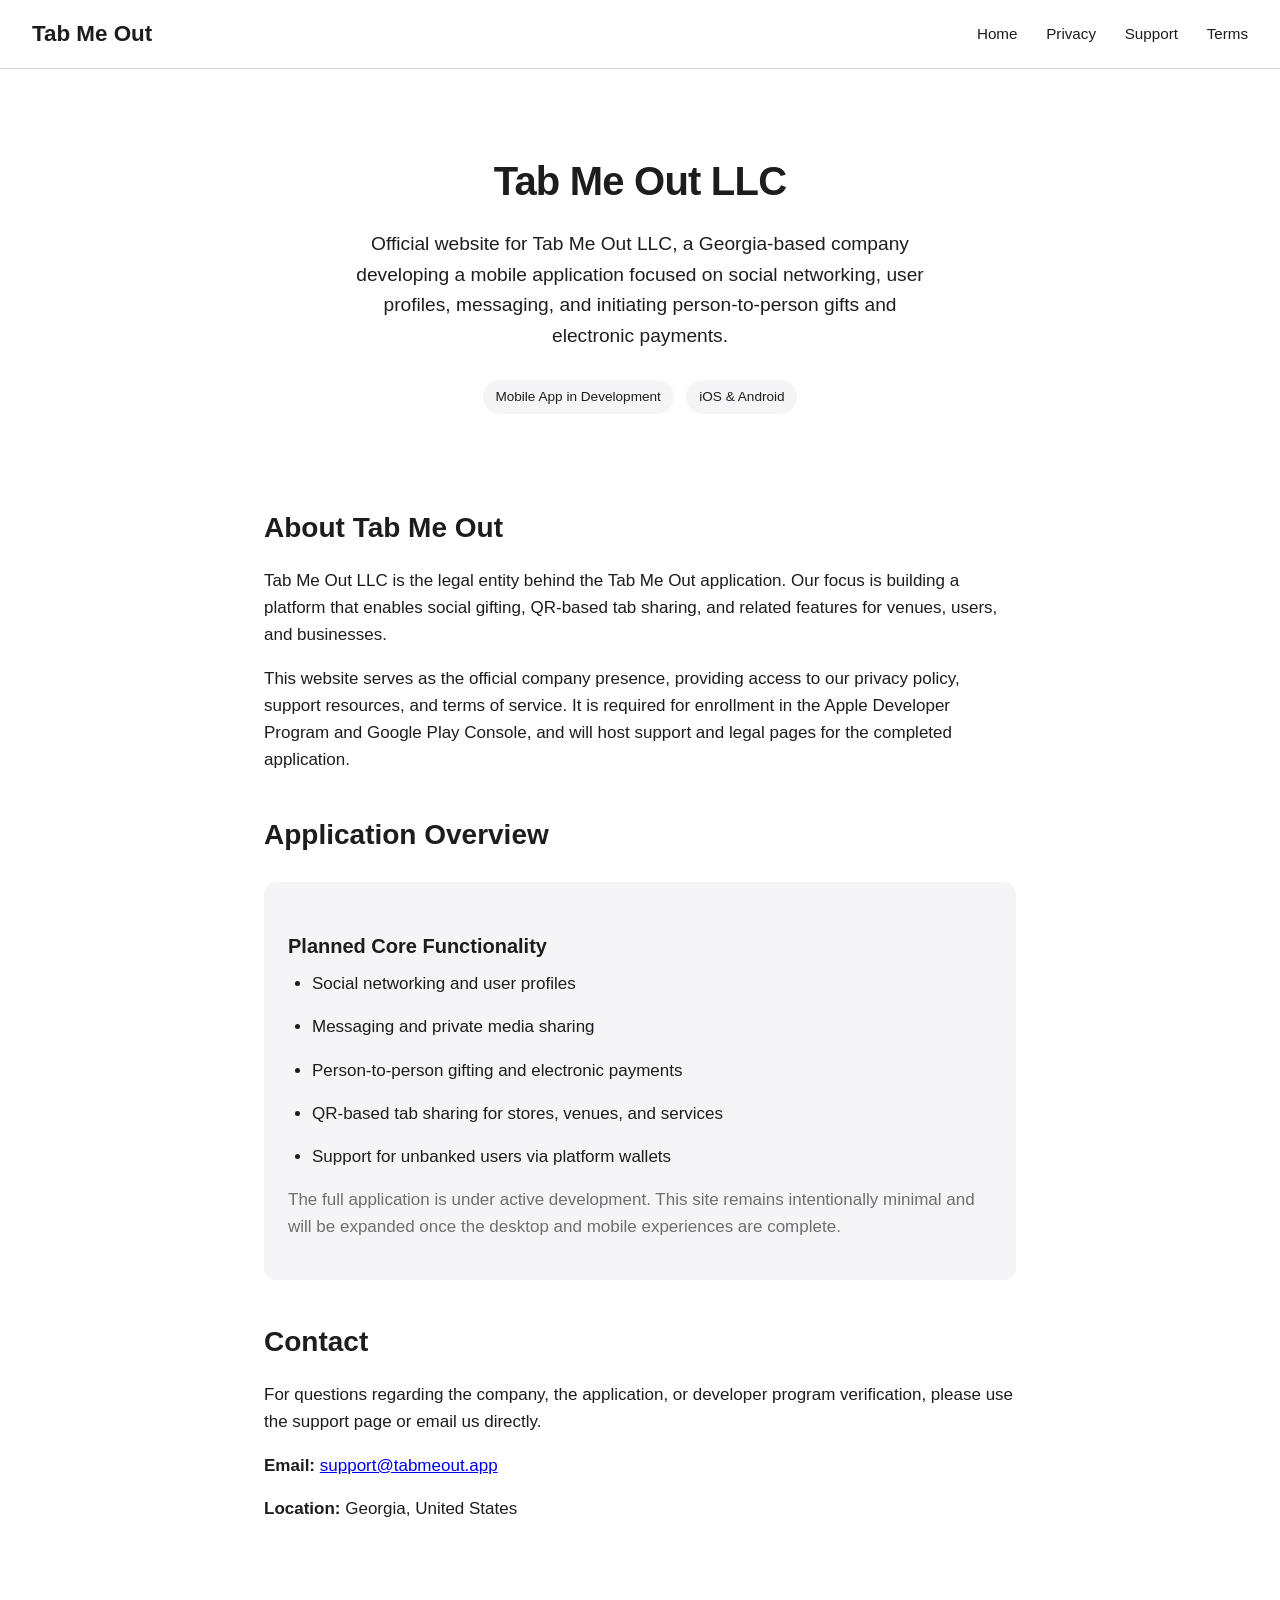
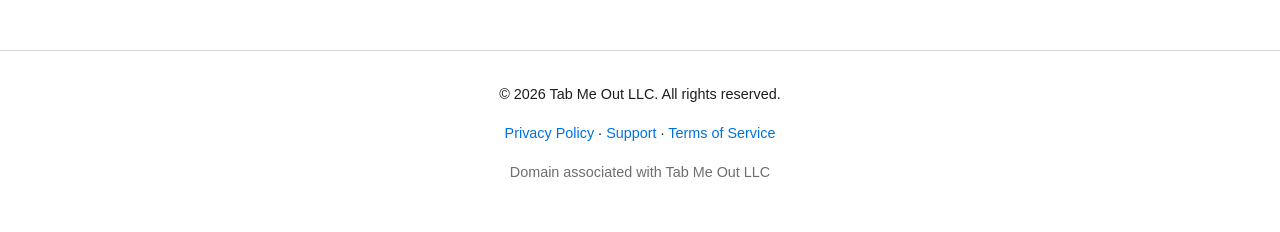
==== index.html @ e4e55835 "Add files via upload Initial Website Files" ====
<!DOCTYPE html>
<html lang="en">
<head>
  <meta charset="UTF-8">
  <meta name="viewport" content="width=device-width, initial-scale=1.0">
  <title>Tab Me Out LLC – Official Website</title>
  <meta name="description" content="Official website of Tab Me Out LLC. Developer of the Tab Me Out mobile application for social networking, messaging, and person-to-person gifting and payments.">
  <link rel="stylesheet" href="style.css">
</head>
<body>
  <header>
    <a href="index.html" class="logo">Tab Me Out</a>
    <nav>
      <a href="index.html">Home</a>
      <a href="privacy-policy.html">Privacy</a>
      <a href="support.html">Support</a>
      <a href="terms.html">Terms</a>
    </nav>
  </header>

  <main>
    <section class="hero">
      <h1>Tab Me Out LLC</h1>
      <p>Official website for Tab Me Out LLC, a Georgia-based company developing a mobile application focused on social networking, user profiles, messaging, and initiating person-to-person gifts and electronic payments.</p>
      <div style="margin-top: 1.5rem;">
        <span class="badge">Mobile App in Development</span>
        <span class="badge">iOS & Android</span>
      </div>
    </section>

    <section>
      <h2>About Tab Me Out</h2>
      <p>Tab Me Out LLC is the legal entity behind the Tab Me Out application. Our focus is building a platform that enables social gifting, QR-based tab sharing, and related features for venues, users, and businesses.</p>
      <p>This website serves as the official company presence, providing access to our privacy policy, support resources, and terms of service. It is required for enrollment in the Apple Developer Program and Google Play Console, and will host support and legal pages for the completed application.</p>
    </section>

    <section>
      <h2>Application Overview</h2>
      <div class="card">
        <h3>Planned Core Functionality</h3>
        <ul>
          <li>Social networking and user profiles</li>
          <li>Messaging and private media sharing</li>
          <li>Person-to-person gifting and electronic payments</li>
          <li>QR-based tab sharing for stores, venues, and services</li>
          <li>Support for unbanked users via platform wallets</li>
        </ul>
        <p class="muted" style="margin-top: 1rem;">The full application is under active development. This site remains intentionally minimal and will be expanded once the desktop and mobile experiences are complete.</p>
      </div>
    </section>

    <section>
      <h2>Contact</h2>
      <p>For questions regarding the company, the application, or developer program verification, please use the support page or email us directly.</p>
      <p><strong>Email:</strong> <a href="mailto:support@tabmeout.app">support@tabmeout.app</a></p>
      <p><strong>Location:</strong> Georgia, United States</p>
    </section>
  </main>

  <footer>
    <p>&copy; 2026 Tab Me Out LLC. All rights reserved.</p>
    <p><a href="privacy-policy.html">Privacy Policy</a> · <a href="support.html">Support</a> · <a href="terms.html">Terms of Service</a></p>
    <p class="muted">Domain associated with Tab Me Out LLC</p>
  </footer>
</body>
</html>
---- style.css ----
/* Tab Me Out – Minimal Official Site */
:root {
  --bg: #ffffff;
  --text: #1d1d1f;
  --muted: #6e6e73;
  --accent: #0071e3;
  --border: #d2d2d7;
  --card: #f5f5f7;
}

* { box-sizing: border-box; margin: 0; padding: 0; }

body {
  font-family: -apple-system, BlinkMacSystemFont, "Segoe UI", Roboto, Helvetica, Arial, sans-serif;
  background: var(--bg);
  color: var(--text);
  line-height: 1.6;
  font-size: 17px;
}

header {
  border-bottom: 1px solid var(--border);
  padding: 1rem 2rem;
  display: flex;
  justify-content: space-between;
  align-items: center;
  background: #fff;
  position: sticky;
  top: 0;
  z-index: 10;
}

.logo {
  font-weight: 600;
  font-size: 1.4rem;
  color: var(--text);
  text-decoration: none;
}

nav a {
  margin-left: 1.5rem;
  color: var(--text);
  text-decoration: none;
  font-size: 0.95rem;
}

nav a:hover { color: var(--accent); }

main { max-width: 800px; margin: 0 auto; padding: 3rem 1.5rem; }

h1 { font-size: 2.5rem; font-weight: 600; margin-bottom: 1rem; letter-spacing: -0.02em; }
h2 { font-size: 1.75rem; margin: 2.5rem 0 1rem; font-weight: 600; }
h3 { font-size: 1.25rem; margin: 1.5rem 0 0.5rem; }

p, li { margin-bottom: 1rem; color: var(--text); }
.muted { color: var(--muted); }

.hero { text-align: center; padding: 2rem 0 3rem; }
.hero p { font-size: 1.2rem; max-width: 600px; margin: 1rem auto; }

.card {
  background: var(--card);
  border-radius: 12px;
  padding: 1.5rem;
  margin: 1.5rem 0;
}

ul { padding-left: 1.5rem; }

footer {
  border-top: 1px solid var(--border);
  padding: 2rem;
  text-align: center;
  color: var(--muted);
  font-size: 0.9rem;
  margin-top: 4rem;
}

footer a { color: var(--accent); text-decoration: none; }

form { display: flex; flex-direction: column; gap: 1rem; max-width: 500px; }
input, textarea, button {
  padding: 0.75rem;
  border: 1px solid var(--border);
  border-radius: 8px;
  font-size: 1rem;
  font-family: inherit;
}
button {
  background: var(--accent);
  color: white;
  border: none;
  cursor: pointer;
  font-weight: 500;
}
button:hover { opacity: 0.9; }

.badge {
  display: inline-block;
  background: var(--card);
  padding: 0.4rem 0.8rem;
  border-radius: 20px;
  font-size: 0.85rem;
  margin: 0.25rem;
}

@media (max-width: 600px) {
  header { flex-direction: column; gap: 0.5rem; }
  nav a { margin: 0 0.5rem; }
  h1 { font-size: 2rem; }
  main { padding: 2rem 1rem; }
}
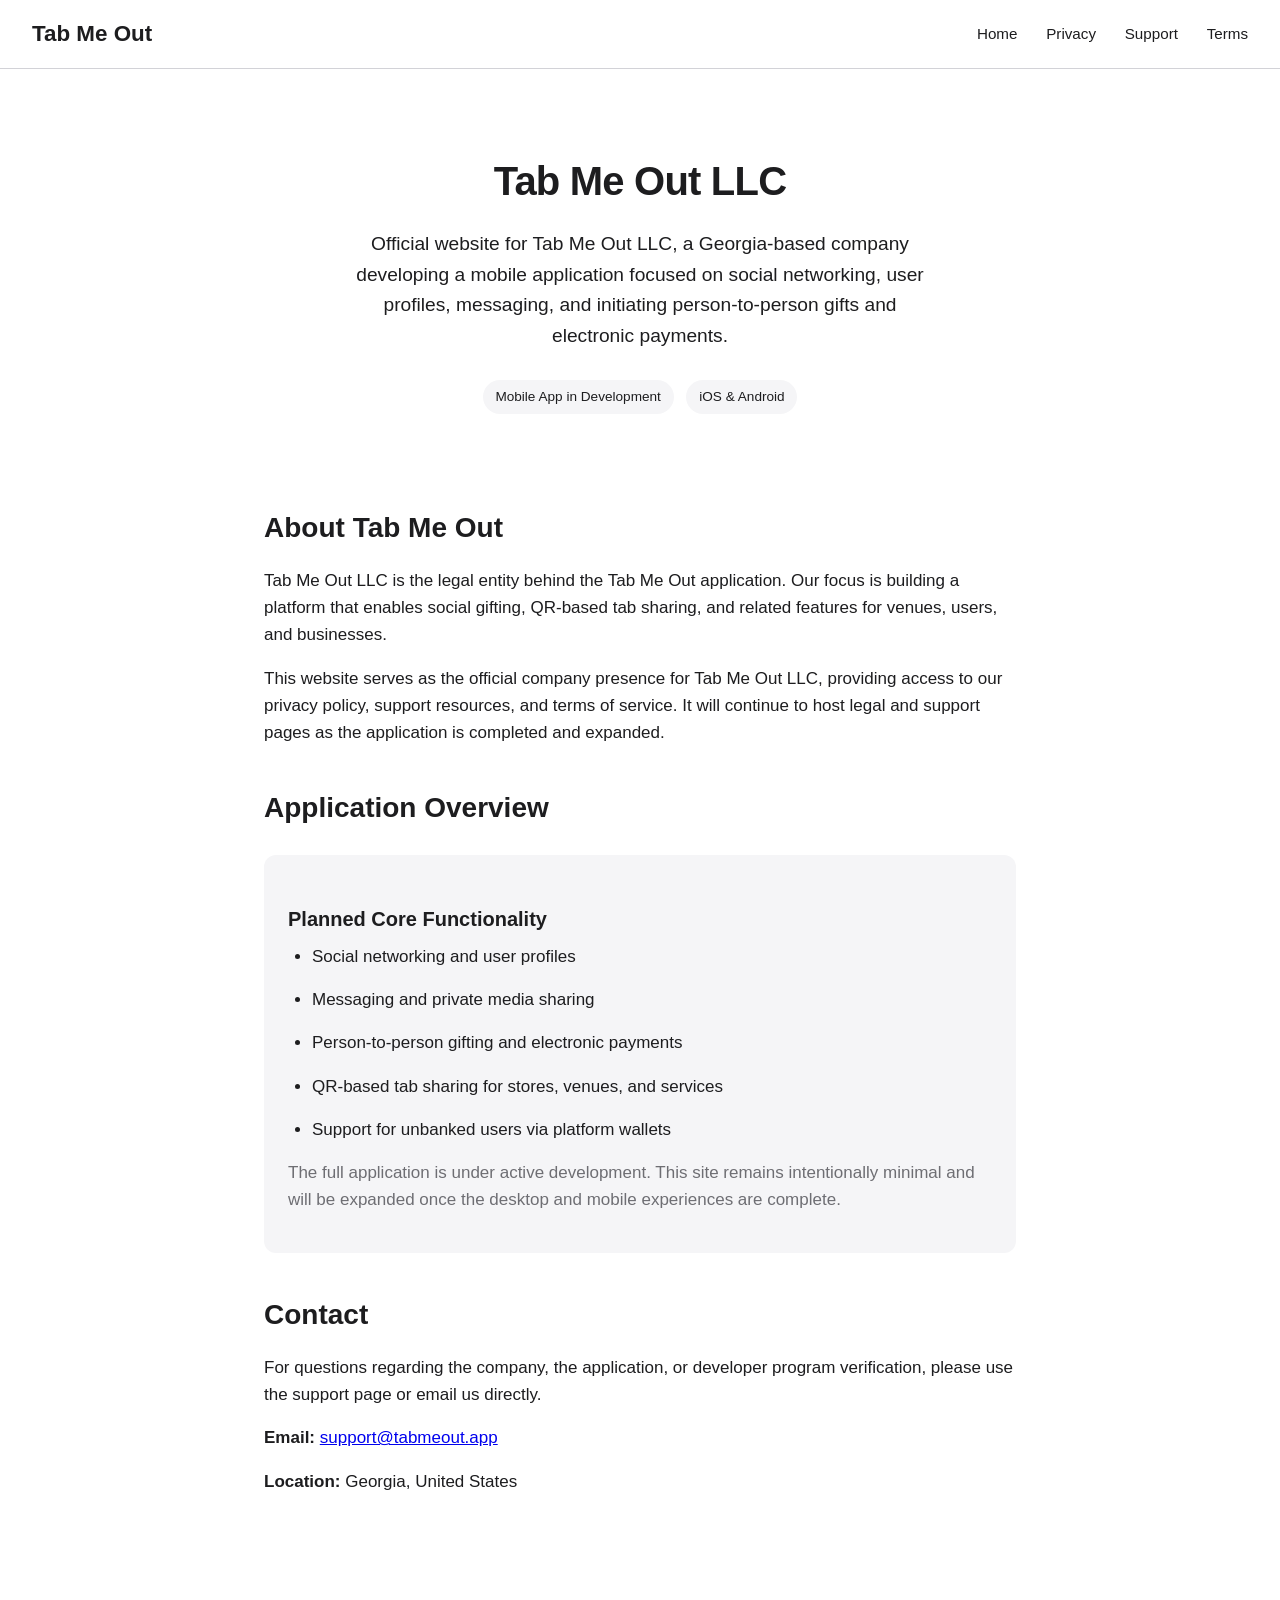
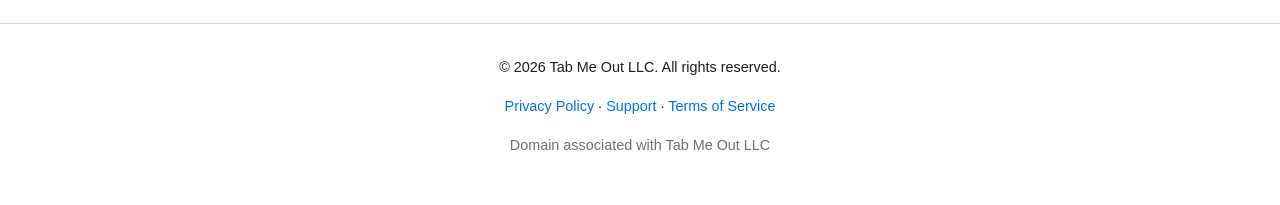
==== commit 9a9c6f4f: "Update index.html Soften homepage company description" ====
--- a/index.html
+++ b/index.html
@@ -31,7 +31,7 @@
     <section>
       <h2>About Tab Me Out</h2>
       <p>Tab Me Out LLC is the legal entity behind the Tab Me Out application. Our focus is building a platform that enables social gifting, QR-based tab sharing, and related features for venues, users, and businesses.</p>
-      <p>This website serves as the official company presence, providing access to our privacy policy, support resources, and terms of service. It is required for enrollment in the Apple Developer Program and Google Play Console, and will host support and legal pages for the completed application.</p>
+      <p>This website serves as the official company presence for Tab Me Out LLC, providing access to our privacy policy, support resources, and terms of service. It will continue to host legal and support pages as the application is completed and expanded.</p>
     </section>
 
     <section>
@@ -63,4 +63,4 @@
     <p class="muted">Domain associated with Tab Me Out LLC</p>
   </footer>
 </body>
-</html>+</html>
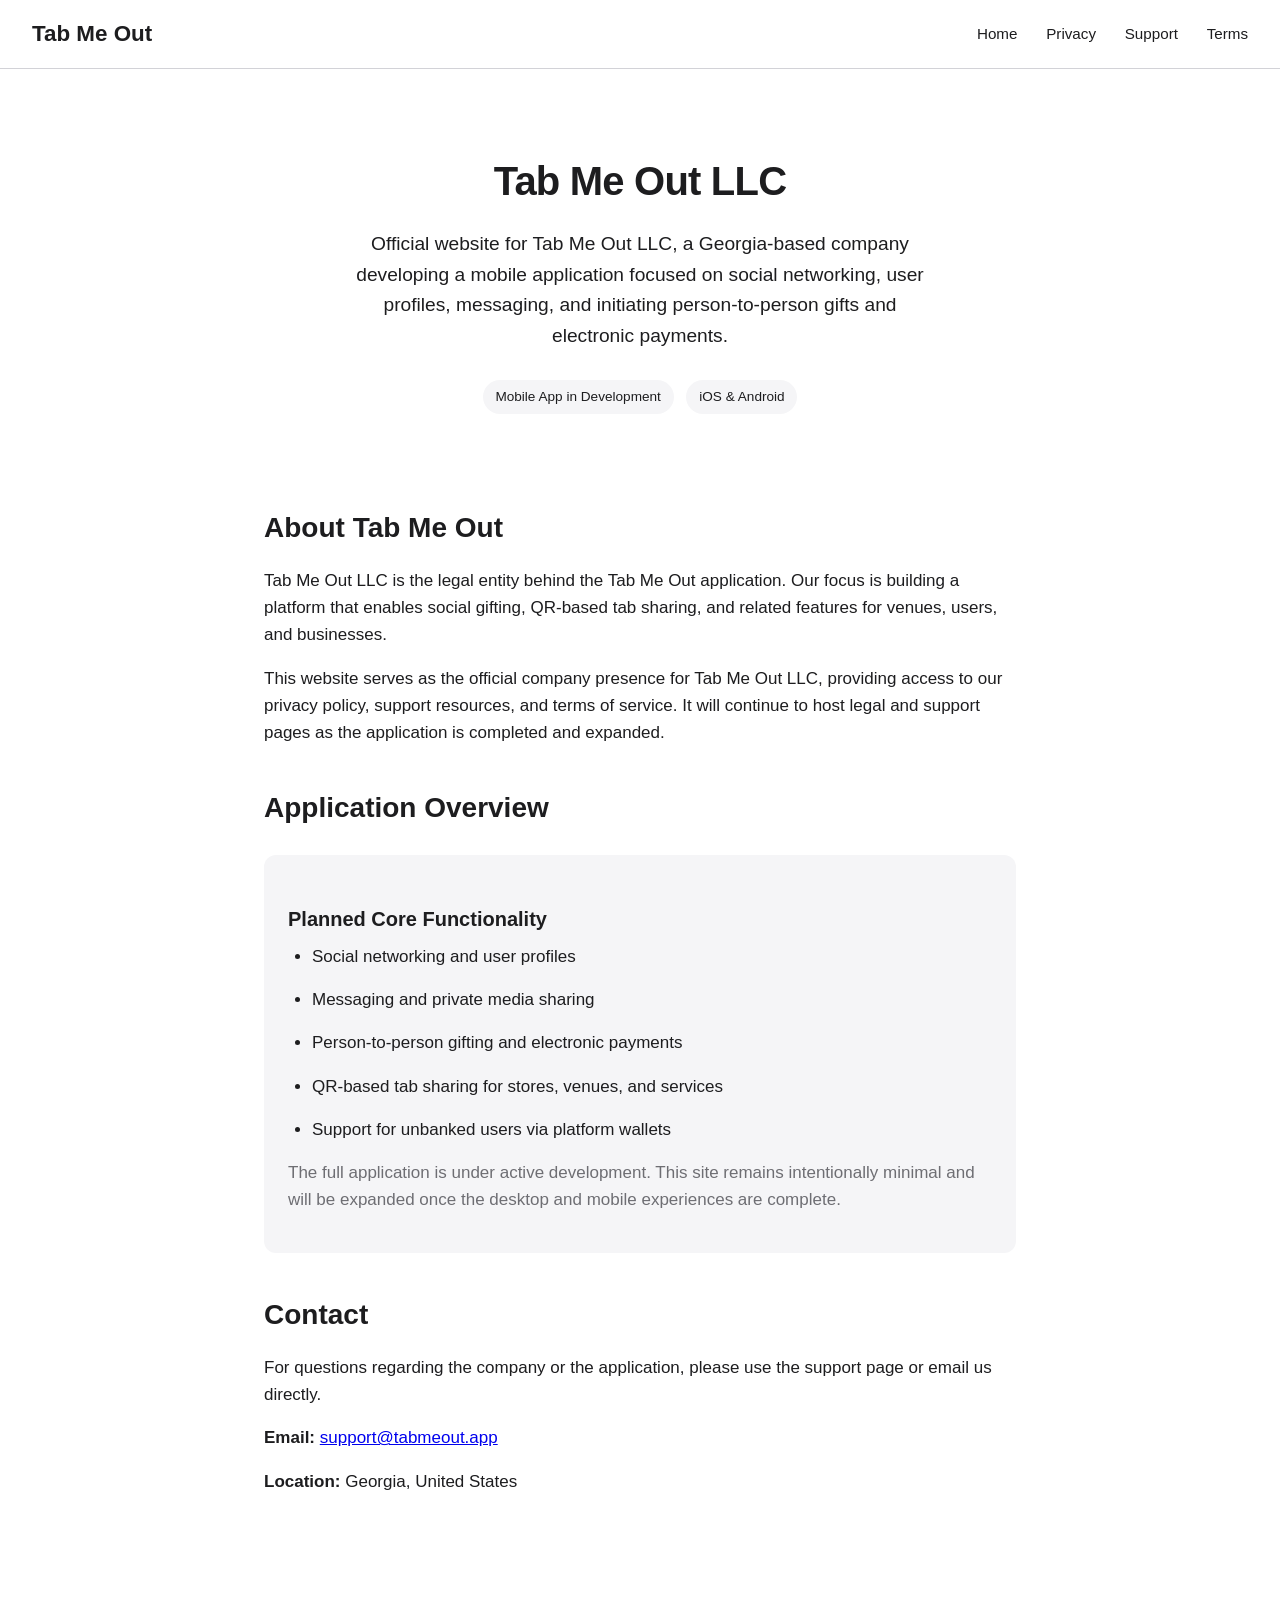
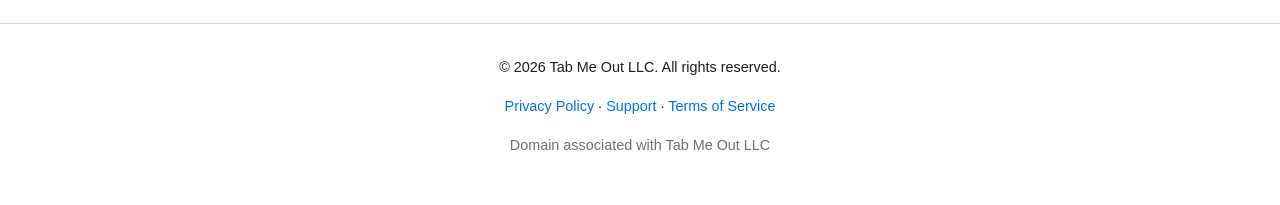
==== commit 57eabf74: "Update index.html changed for questions section" ====
--- a/index.html
+++ b/index.html
@@ -51,7 +51,7 @@
 
     <section>
       <h2>Contact</h2>
-      <p>For questions regarding the company, the application, or developer program verification, please use the support page or email us directly.</p>
+      <p>For questions regarding the company or the application, please use the support page or email us directly.</p>
       <p><strong>Email:</strong> <a href="mailto:support@tabmeout.app">support@tabmeout.app</a></p>
       <p><strong>Location:</strong> Georgia, United States</p>
     </section>
